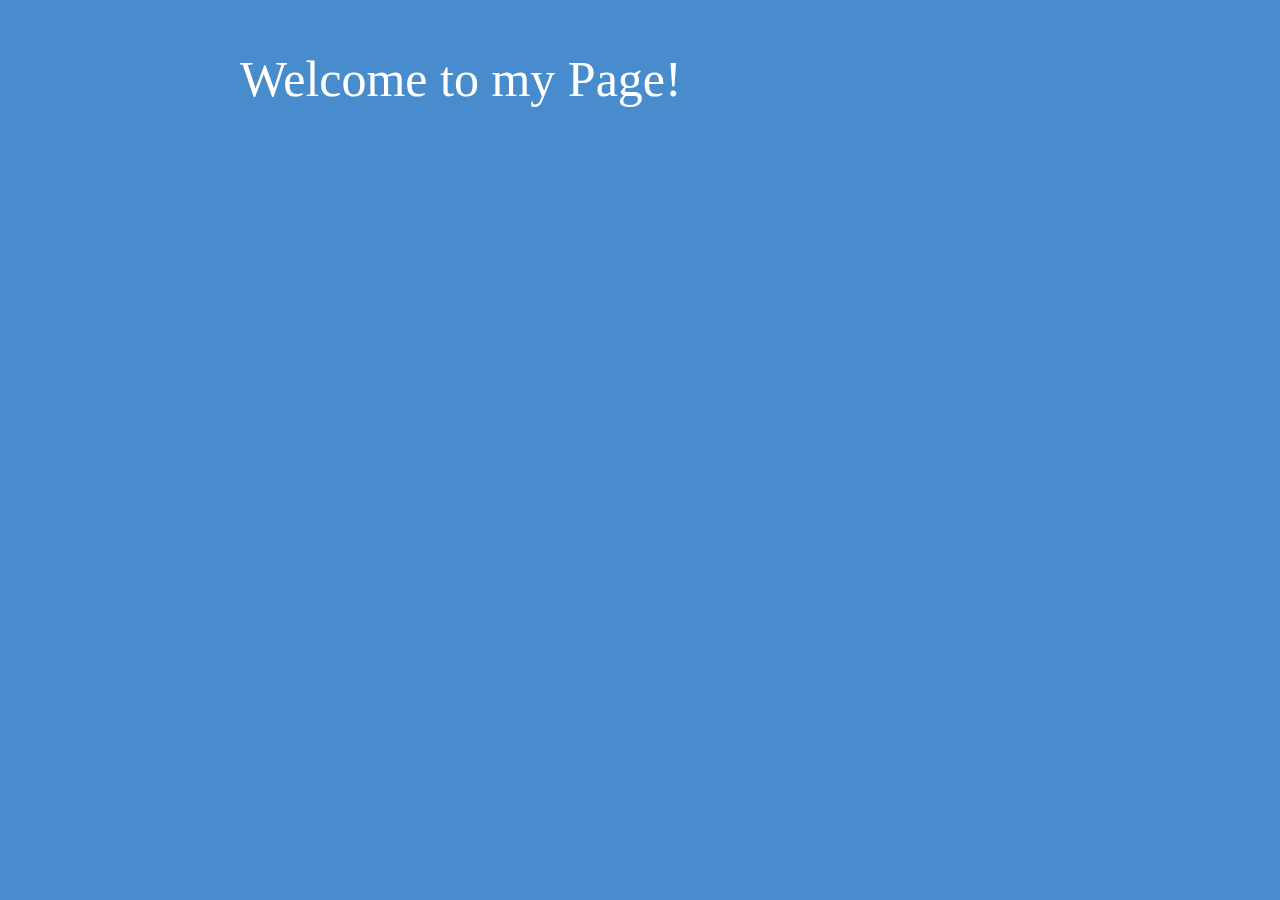
==== elso_weboldal/index.html @ e373c103 "elkezdtük az első weboldalt" ====
<!DOCTYPE html>
<html lang="en">

<head>
    <meta charset="UTF-8">
    <meta http-equiv="X-UA-Compatible" content="IE=edge">
    <meta name="viewport" content="width=device-width, initial-scale=1.0">
    <title>Első weboldal</title>
    <link rel="stylesheet" href="./style.css">
</head>

<body>
    <header>
        <div class="page-title">Welcome to my Page!</div>
    </header>
</body>

</html>
---- elso_weboldal/style.css ----
body {
    background-color: #488ccd;
    width: 800px;
    color: white;
    /* alul felül 0 a margó, jobbra balra pedig automatikus */
    margin: 0 auto;
    /* paddling: belő margó, befelé tolja atartalmat */
    padding: 50px;
    .page-title {
        font-size: 50px;
        font-weigh: 200px;
        margin-top: 40 px
        margin-bottom: 40 px;
    }
}
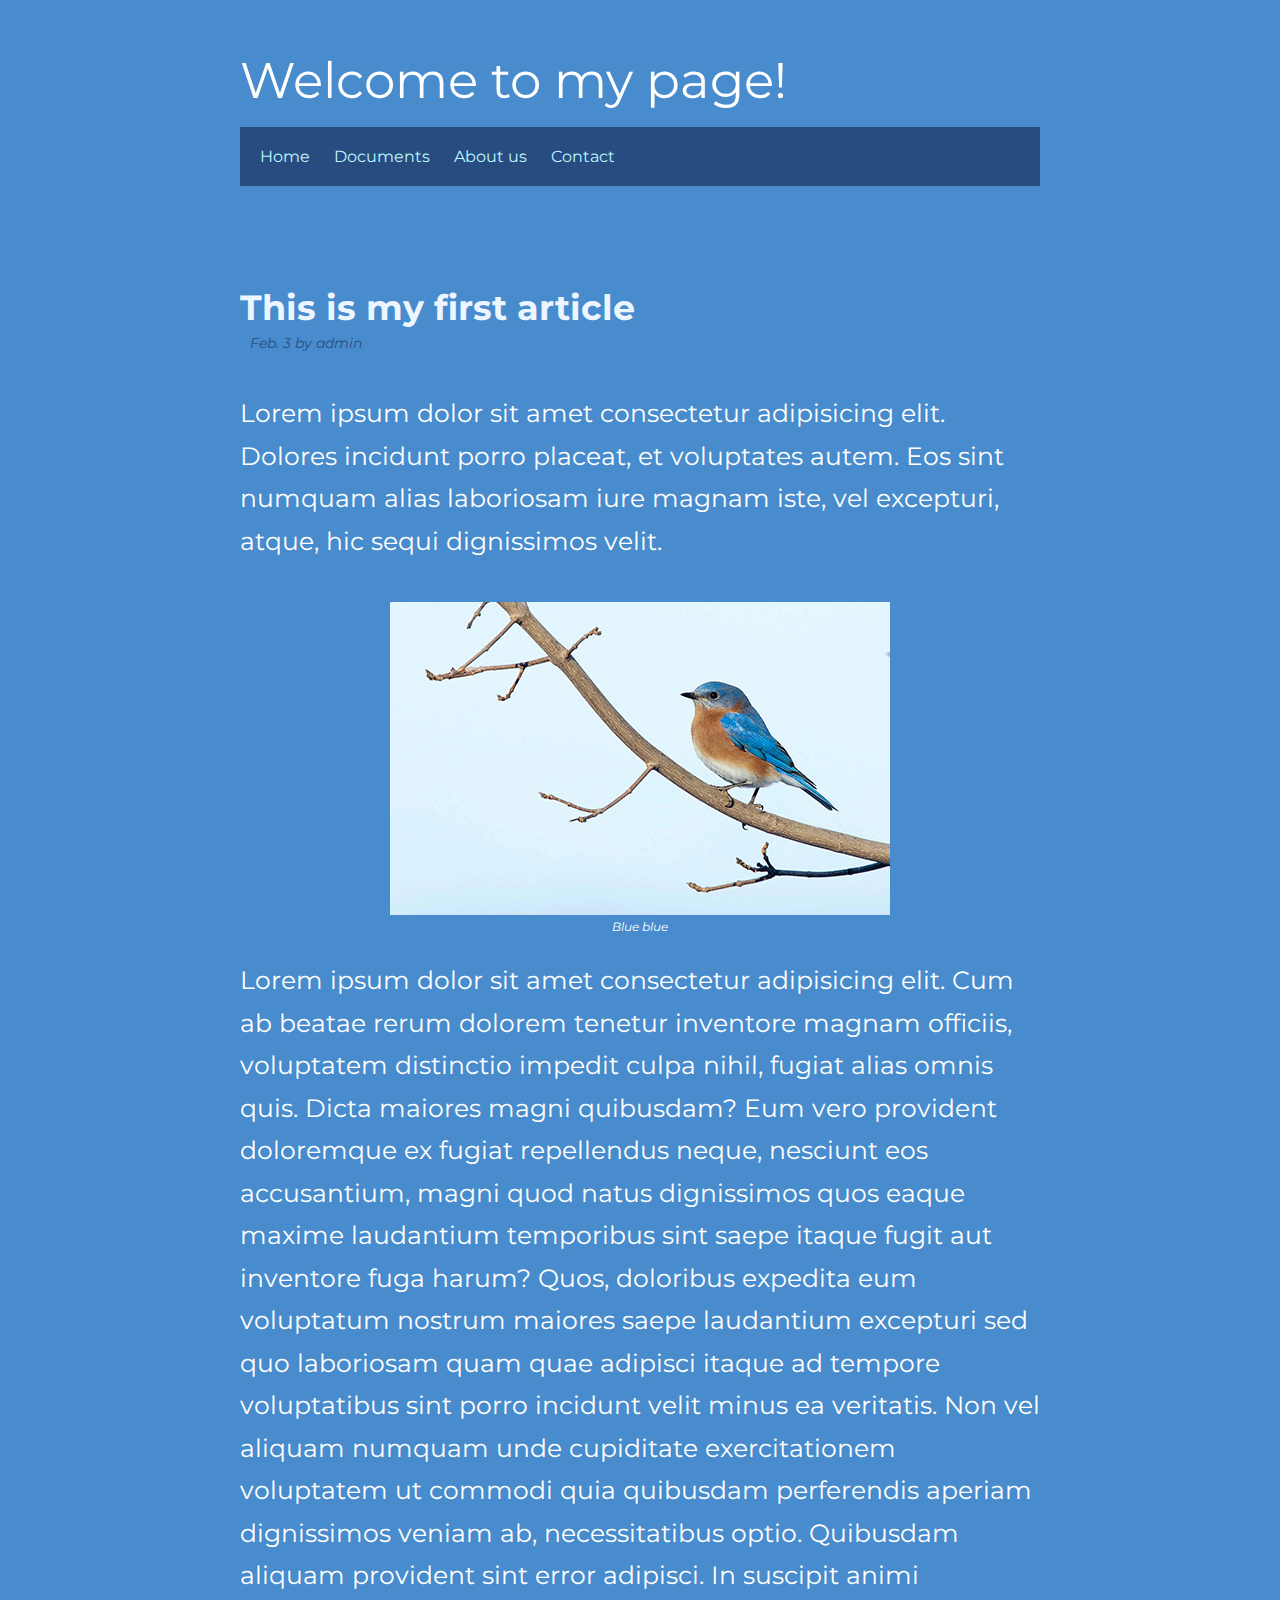
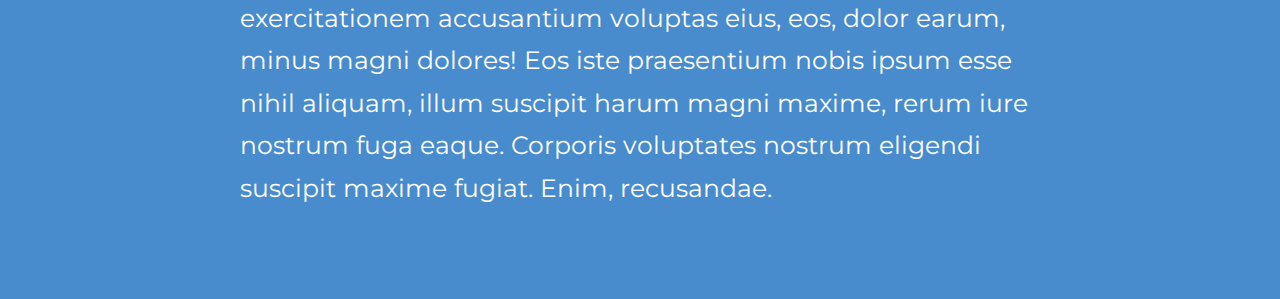
==== commit cbe14408: "Elso weboldal kész" ====
--- a/elso_weboldal/index.html
+++ b/elso_weboldal/index.html
@@ -6,13 +6,66 @@
     <meta http-equiv="X-UA-Compatible" content="IE=edge">
     <meta name="viewport" content="width=device-width, initial-scale=1.0">
     <title>Első weboldal</title>
+    <link rel="preconnect" href="https://fonts.gstatic.com">
+    <link href="https://fonts.googleapis.com/css2?family=Montserrat:ital,wght@0,200;0,400;0,700;1,400&display=swap"
+        rel="stylesheet">
     <link rel="stylesheet" href="./style.css">
 </head>
 
 <body>
     <header>
-        <div class="page-title">Welcome to my Page!</div>
+        <div class="page-title">Welcome to my page!</div>
+        <nav>
+            <ul class="main-menu">
+                <li class="main-menu-item">
+                    <!-- # hrf attribútum mondja meg h a link hova mutat -->
+                    <a href="#">Home</a>
+                </li>
+                <li class="main-menu-item">
+                    <a href="#">Documents</a>
+                </li>
+                <li class="main-menu-item">
+                    <a href="#">About us</a>
+                </li>
+                <li class="main-menu-item">
+                    <a href="#">Contact</a>
+                </li>
+            </ul>
+        </nav>
     </header>
+
+    <main class="main-content">
+        <h1>This is my first article</h1>
+        <div class="created-date">
+            <time datetime="2020-02-03">Feb. 3</time> by admin
+        </div>
+        <p class="content-lead">
+            <!-- lorem30 -->
+            Lorem ipsum dolor sit amet consectetur adipisicing elit. Dolores incidunt porro placeat, et voluptates
+            autem. Eos sint numquam alias laboriosam iure magnam iste, vel excepturi, atque, hic sequi dignissimos
+            velit.
+        </p>
+        <figure class="image-container">
+            <a href="./blue_bird.jpg">
+                <img src="./blue_bird_sm.jpg" alt="Image of a blue bird" />
+            </a>
+            <figcaption>Blue blue</figcaption>
+        </figure>
+        <p class="content-lead">
+            <!-- lorem150 -->
+            Lorem ipsum dolor sit amet consectetur adipisicing elit. Cum ab beatae rerum dolorem tenetur inventore
+            magnam officiis, voluptatem distinctio impedit culpa nihil, fugiat alias omnis quis. Dicta maiores magni
+            quibusdam? Eum vero provident doloremque ex fugiat repellendus neque, nesciunt eos accusantium, magni quod
+            natus dignissimos quos eaque maxime laudantium temporibus sint saepe itaque fugit aut inventore fuga harum?
+            Quos, doloribus expedita eum voluptatum nostrum maiores saepe laudantium excepturi sed quo laboriosam quam
+            quae adipisci itaque ad tempore voluptatibus sint porro incidunt velit minus ea veritatis. Non vel aliquam
+            numquam unde cupiditate exercitationem voluptatem ut commodi quia quibusdam perferendis aperiam dignissimos
+            veniam ab, necessitatibus optio. Quibusdam aliquam provident sint error adipisci. In suscipit animi
+            exercitationem accusantium voluptas eius, eos, dolor earum, minus magni dolores! Eos iste praesentium nobis
+            ipsum esse nihil aliquam, illum suscipit harum magni maxime, rerum iure nostrum fuga eaque. Corporis
+            voluptates nostrum eligendi suscipit maxime fugiat. Enim, recusandae.
+        </p>
+    </main>
 </body>
 
 </html>--- a/elso_weboldal/style.css
+++ b/elso_weboldal/style.css
@@ -1,15 +1,81 @@
 body {
     background-color: #488ccd;
+    font-family: 'Montserrat', sans-serif;
     width: 800px;
     color: white;
     /* alul felül 0 a margó, jobbra balra pedig automatikus */
     margin: 0 auto;
-    /* paddling: belő margó, befelé tolja atartalmat */
+    /* paddling: belő margó, befelé tolja a tartalmat */
     padding: 50px;
-    .page-title {
+}    
+   
+.page-title {
         font-size: 50px;
-        font-weigh: 200px;
-        margin-top: 40 px
-        margin-bottom: 40 px;
+        font-weight: 200px;
+        margin-top: 40 px;
+        margin-bottom: 40 px
+}
+
+.main-menu {
+        background-color: #284c80;
+        padding: 0;
+}
+
+.main-menu-item {
+    display: inline-block;
+}
+/* inline-block miatt inline marad, de block property-t is örökóköl, width, height, padding */
+
+.main-menu-item a {
+    text-decoration: none;
+    margin-left: 20px;
+    padding: 20px  0;
+    color: rgb(188,248,255);
+    display: block;
+} 
+
+.main-menu-item a:hover {
+    color: white;
+    text-decoration: underline;
+    cursor: pointer;
+}
+     /* ha a menüpont fölé viszem az egeret - hover állapot - akkor aláhúzza fehérrel */
+
+.image-container {
+         /* minden ebben az elemben lévő elemet középre igazít */
+         text-align: center;
+}
+
+figcaption {
+         font-size: 12px;
+         font-style: italic;
+}
+
+h1 {
+    font-size: 35px;
+    color: rgb(237,245,255);
+    margin-bottom: 5px;
+    margin-top: 100px;
+}
+
+.created-date {
+    margin-bottom: 40px;
+    font-style: italic;
+    color: #284c80;
+    font-size: 14px;
+    margin-left: 10px;
+}
+
+.content-lead,
+.content-body {
+    line-height: 1.7;
     }
+
+.content-lead {
+    font-size: 25px;
+    margin-bottom: 40px;
+}
+
+.content-body {
+    font-size: 18px;
 }